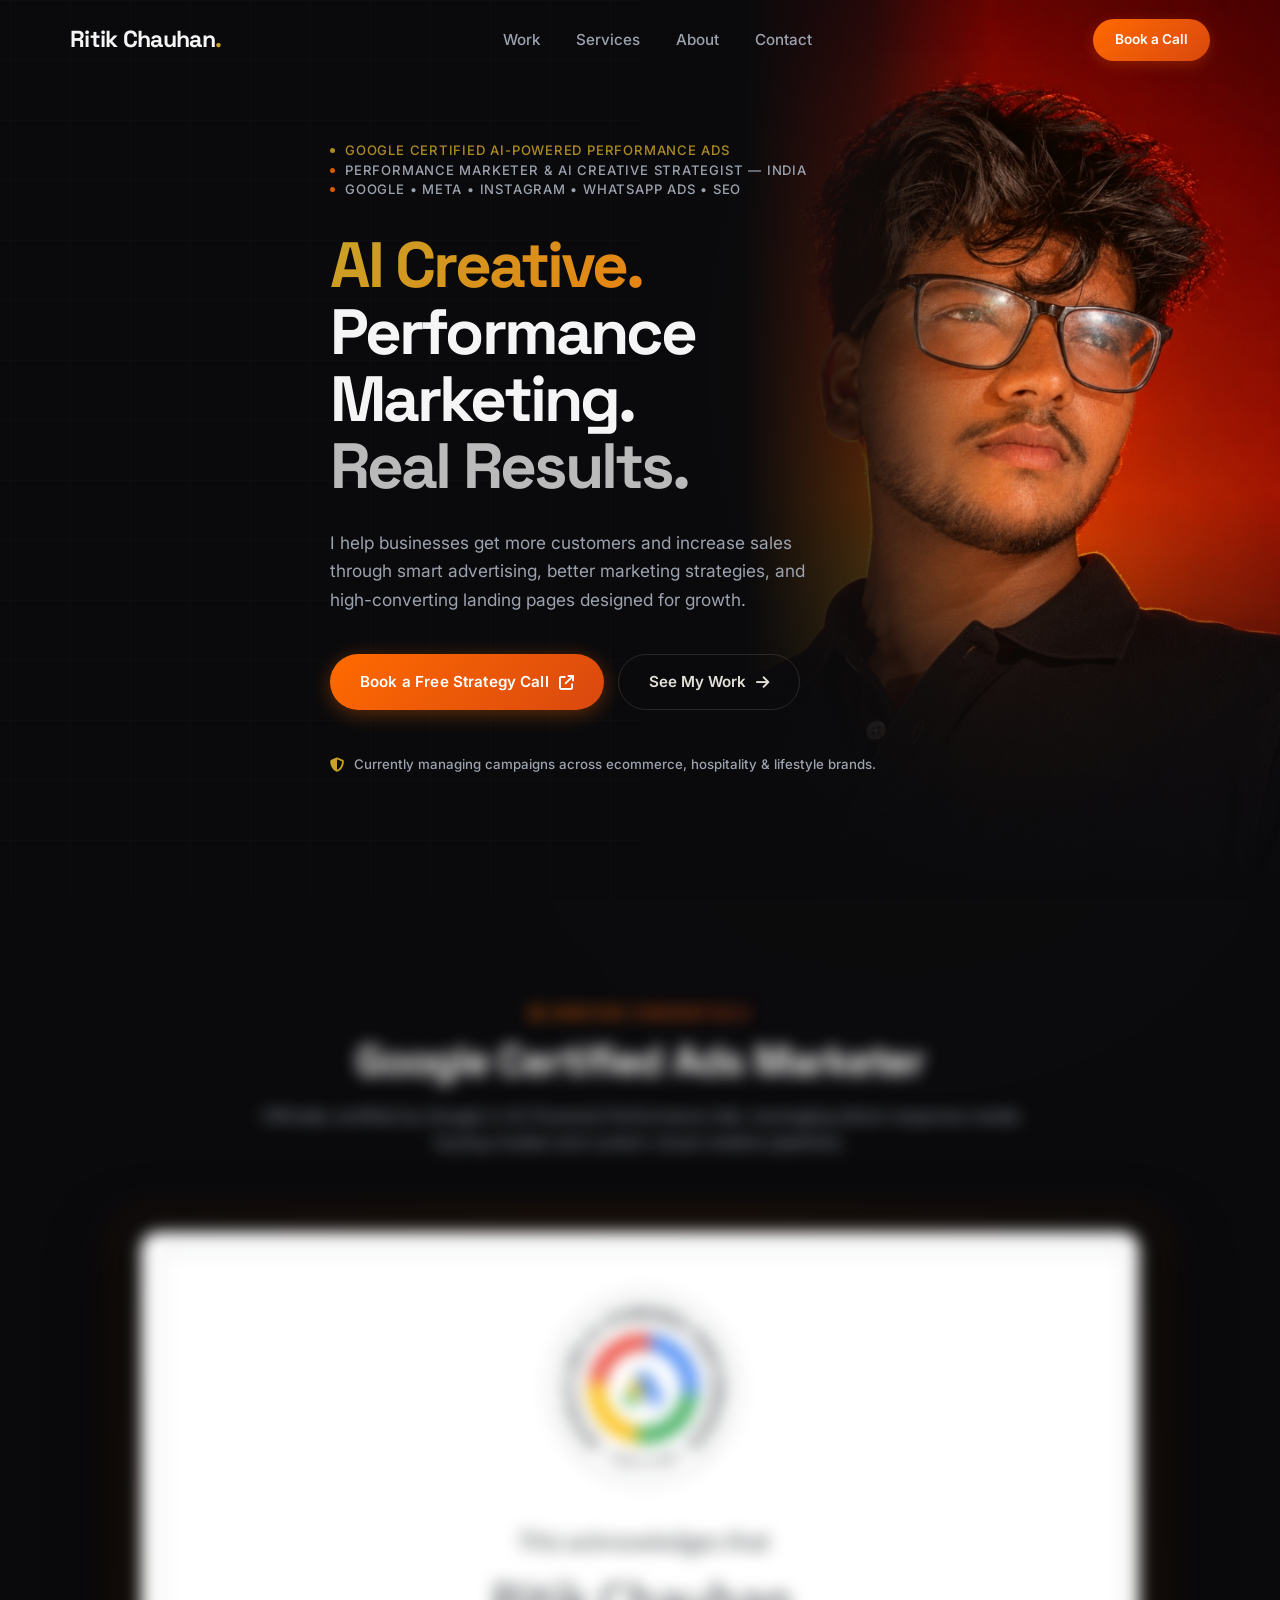
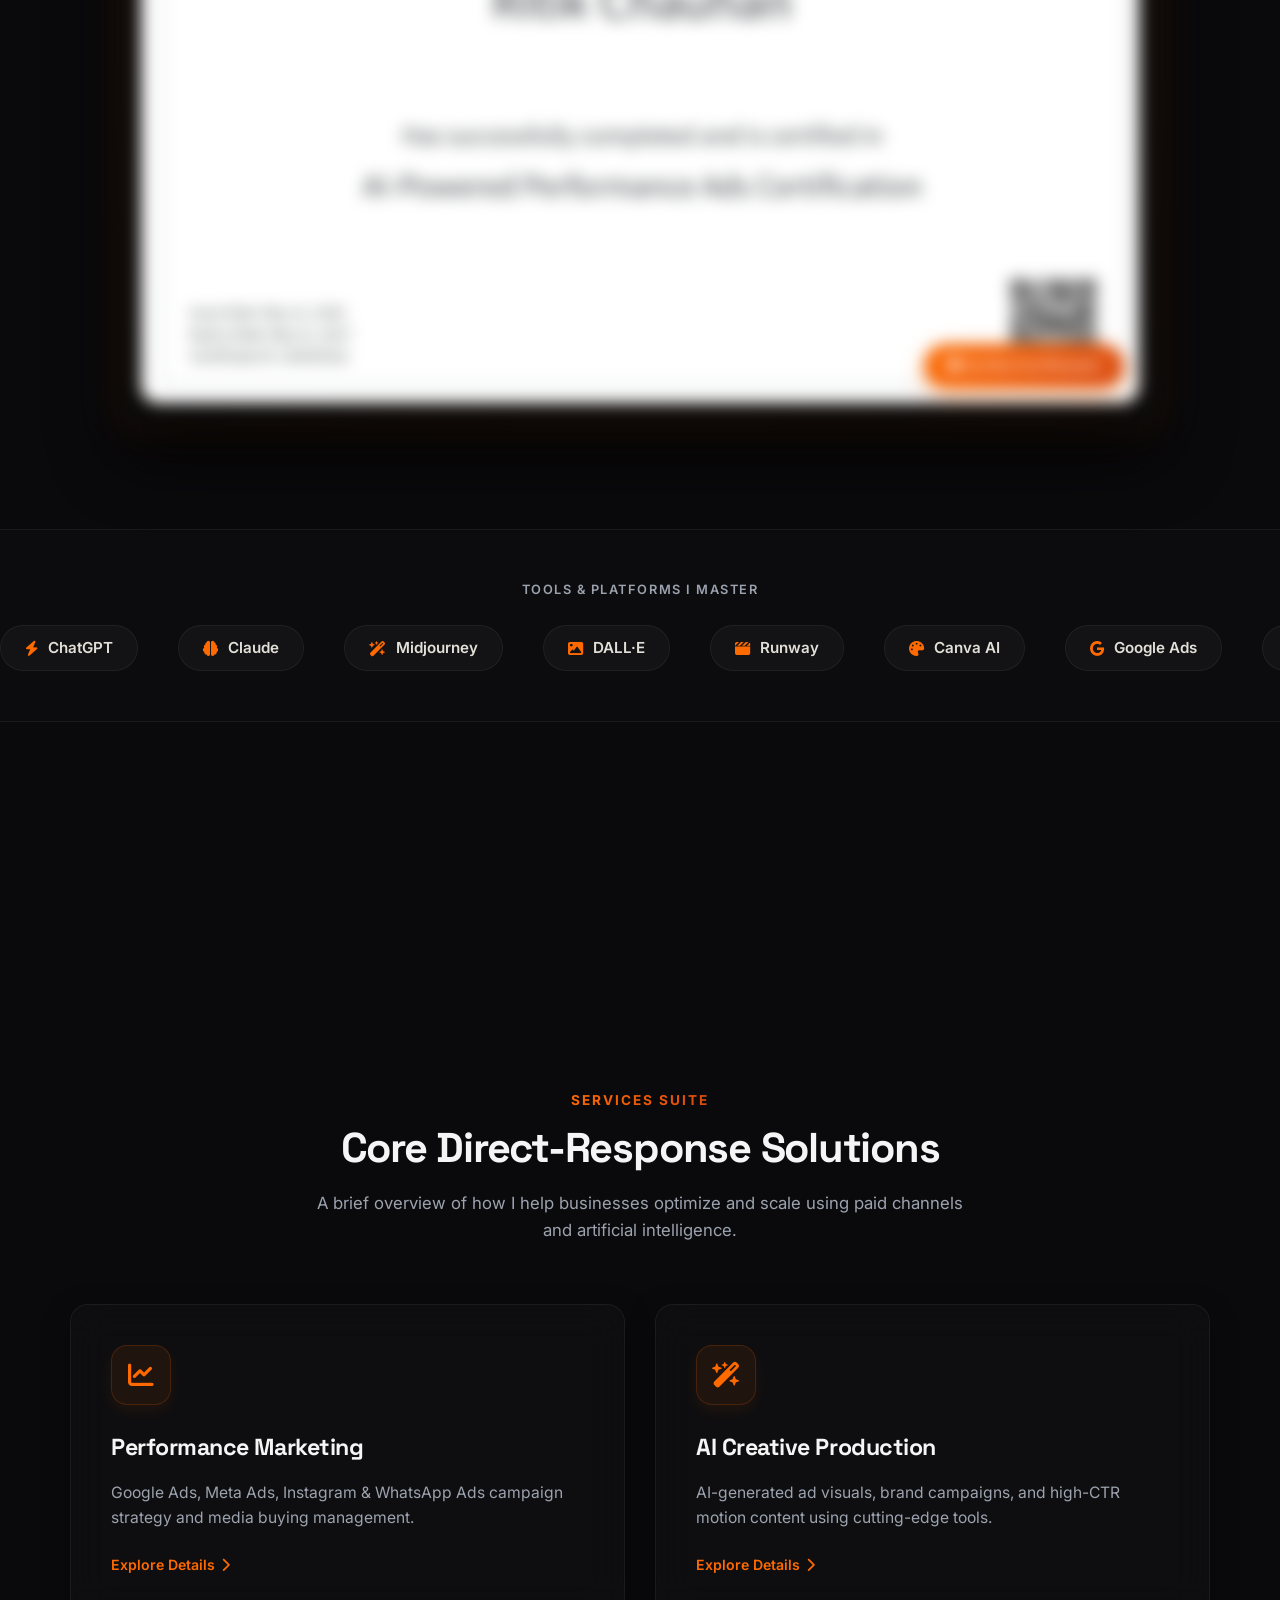
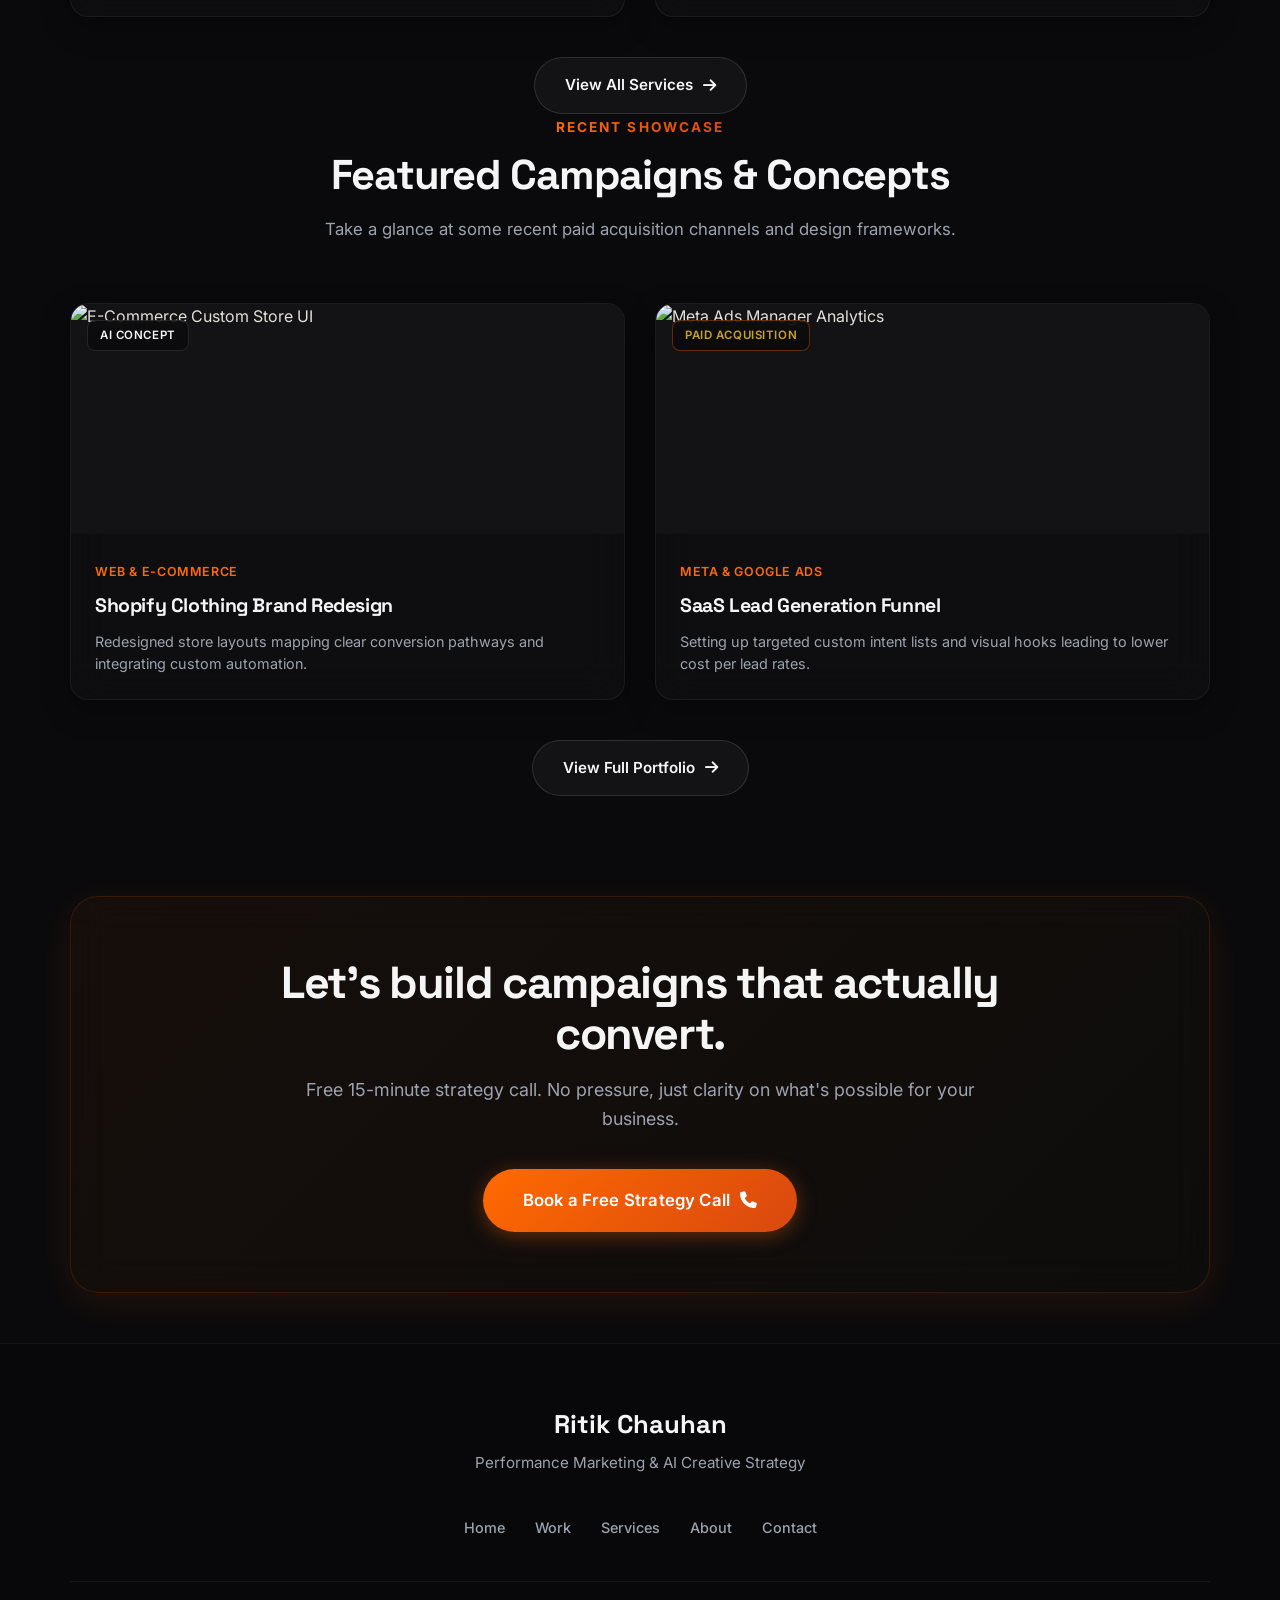
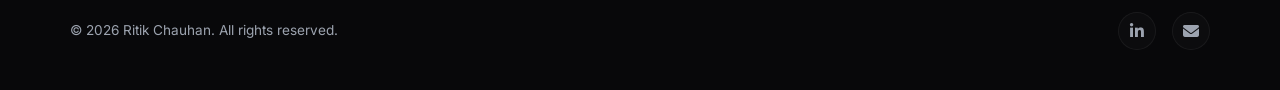
==== index.html @ f3749f38 "Add files via upload" ====
<!DOCTYPE html>
<html lang="en">
<head>
  <meta charset="UTF-8">
  <meta name="viewport" content="width=device-width, initial-scale=1.0">
  <link rel="icon" type="image/png" href="favicon.png">
  <!-- SEO Optimization -->
  <title>Ritik Chauhan | Performance Marketer & AI Creative Strategist</title>
  <meta name="description" content="I help brands turn AI creative into direct response campaigns that convert. Paid advertising (Google, Meta), SEO, and automated visual production.">
  <meta name="keywords" content="Ritik Chauhan, Performance Marketer,Digital MArketer, AI Creative Strategist, Media Buyer, Google Ads, Meta Ads, SEO India, AI Advertising, Marketing Automation">
  <meta name="author" content="Ritik Chauhan">
  
  <!-- Open Graph Meta Tags -->
  <meta property="og:title" content="Ritik Chauhan | Performance Marketer & AI Creative Strategist">
  <meta property="og:description" content="Turn AI-generated creatives into high-converting campaigns. Paid ads, SEO, and automation.">
  <meta property="og:url" content="https://ritikchauhan.in">
  <meta property="og:type" content="website">
  <meta property="og:image" content="google-ads-certification.png">
  
  <!-- Google Fonts (Space Grotesk for Headlines, Inter for Body) -->
  <link rel="preconnect" href="https://fonts.googleapis.com">
  <link rel="preconnect" href="https://fonts.gstatic.com" crossorigin>
  <link href="https://fonts.googleapis.com/css2?family=Inter:wght@300;400;500;600;700&family=Space+Grotesk:wght@400;500;600;700&display=swap" rel="stylesheet">
  
  <!-- FontAwesome for Icons -->
  <link rel="stylesheet" href="https://cdnjs.cloudflare.com/ajax/libs/font-awesome/6.4.0/css/all.min.css">
  
  <!-- Stylesheet -->
  <link rel="stylesheet" href="style.css">
</head>
<body>

  <!-- Background Ambient Glow & Grid -->
  <div class="bg-grid-overlay"></div>
  <div class="ambient-glow glow-blue"></div>
  <div class="ambient-glow glow-cyan"></div>
  <div class="ambient-glow glow-purple"></div>

  <!-- Sticky Navbar -->
  <header id="navbar">
    <div class="nav-container">
      <a href="./" class="logo" id="nav-logo">
        Ritik Chauhan<span class="accent-dot">.</span>
      </a>
      <nav class="nav-links-wrapper">
        <ul class="nav-menu" id="nav-menu">
          <li><a href="portfolio/" class="nav-link">Work</a></li>
          <li><a href="services/" class="nav-link">Services</a></li>
          <li><a href="about/" class="nav-link">About</a></li>
          <li><a href="contact/" class="nav-link">Contact</a></li>
        </ul>
      </nav>
      <div class="nav-cta">
        <a href="contact/" class="btn btn-nav" id="btn-nav-cta">Book a Call</a>
      </div>
      <button class="mobile-toggle" id="mobile-toggle" aria-label="Toggle Navigation Menu">
        <span></span>
        <span></span>
        <span></span>
      </button>
    </div>
  </header>

  <!-- Hero Section — Editorial Immersive -->
  <section id="hero" class="hero-section">
    <!-- Editorial Portrait (absolutely positioned, right side, bleeds beyond content) -->
    <div class="hero-portrait-bg">
      <img src="portrait.jpg" alt="Ritik Chauhan - Performance Marketer & AI Creative Strategist" class="hero-portrait-img">
      <!-- Fade layers for immersive depth -->
      <div class="hero-portrait-fade-left"></div>
      <div class="hero-portrait-fade-bottom"></div>
      <div class="hero-portrait-depth"></div>
    </div>

    <!-- Foreground text content -->
    <div class="hero-content-layer">
      <div class="section-container">
        <div class="hero-inner animate-slide-up-fade">

          <!-- Credential strip: no badge, just dots + text -->
          <div class="hero-credentials">
            <div class="hero-credential-item cred-gold cred-highlight">
              <span class="cred-dot"></span>
              Google Certified AI-Powered Performance Ads
            </div>
            <div class="hero-credential-item">
              <span class="cred-dot"></span>
              Performance Marketer &amp; AI Creative Strategist &mdash; India
            </div>
            <div class="hero-credential-item">
              <span class="cred-dot"></span>
              Google &bull; Meta &bull; Instagram &bull; WhatsApp Ads &bull; SEO
            </div>
          </div>

          <!-- Editorial headline -->
          <h1 class="hero-headline">
            <span class="line-accent">AI Creative.</span>
            <span>Performance Marketing.</span>
            <span class="line-dim">Real Results.</span>
          </h1>

          <p class="hero-subheadline">
            I help businesses get more customers and increase sales through smart advertising, better marketing strategies, and high-converting landing pages designed for growth.

          </p>

          <div class="hero-ctas">
            <a href="contact/" class="btn btn-primary" id="btn-hero-primary">
              Book a Free Strategy Call <i class="fa-solid fa-arrow-up-right-from-square"></i>
            </a>
            <a href="portfolio/" class="btn btn-ghost" id="btn-hero-secondary">
              See My Work <i class="fa-solid fa-arrow-right"></i>
            </a>
          </div>

          <div class="hero-trustline">
            <i class="fa-solid fa-shield-halved"></i>
            Currently managing campaigns across ecommerce, hospitality &amp; lifestyle brands.
          </div>
        </div>
      </div>
    </div>
  </section>

  <!-- Large Certification Showcase Section -->
  <section id="certification-showcase" class="certification-showcase-section scroll-reveal-in-out">
    <div class="section-container">
      <div class="certification-showcase-header">
        <span class="section-tagline"><i class="fa-brands fa-google text-accent"></i> Verified Credentials</span>
        <h2 class="section-title">Google Certified Ads Marketer</h2>
        <p class="section-subtitle">Officially certified by Google in AI-Powered Performance Ads, leveraging direct-response media buying models and custom visual creative pipelines.</p>
      </div>
      
      <div class="certification-large-display glass-card" data-tilt>
        <div class="cert-display-glow"></div>
        <img src="google-ads-certification.png" alt="Google Ads AI-Powered Performance Ads Certification - Ritik Chauhan" class="large-cert-img">
        <div class="cert-floating-badge"><i class="fa-solid fa-certificate"></i> Verified Certification</div>
      </div>
    </div>
  </section>

  <!-- Trust/Tools Strip -->
  <section class="tools-strip-section">
    <div class="strip-label">Tools &amp; Platforms I Master</div>
    <div class="marquee-container">
      <div class="marquee-content">
        <!-- Tools Set 1 -->
        <span class="tool-badge"><i class="fa-solid fa-bolt text-accent"></i> ChatGPT</span>
        <span class="tool-badge"><i class="fa-solid fa-brain text-accent"></i> Claude</span>
        <span class="tool-badge"><i class="fa-solid fa-wand-magic-sparkles text-accent"></i> Midjourney</span>
        <span class="tool-badge"><i class="fa-solid fa-image text-accent"></i> DALL·E</span>
        <span class="tool-badge"><i class="fa-solid fa-clapperboard text-accent"></i> Runway</span>
        <span class="tool-badge"><i class="fa-solid fa-palette text-accent"></i> Canva AI</span>
        <span class="tool-badge"><i class="fa-brands fa-google text-accent"></i> Google Ads</span>
        <span class="tool-badge"><i class="fa-brands fa-meta text-accent"></i> Meta Ads</span>
        <span class="tool-badge"><i class="fa-solid fa-network-wired text-accent"></i> Zapier</span>
        <span class="tool-badge"><i class="fa-solid fa-gears text-accent"></i> n8n</span>
        <!-- Duplicated for Loop -->
        <span class="tool-badge"><i class="fa-solid fa-bolt text-accent"></i> ChatGPT</span>
        <span class="tool-badge"><i class="fa-solid fa-brain text-accent"></i> Claude</span>
        <span class="tool-badge"><i class="fa-solid fa-wand-magic-sparkles text-accent"></i> Midjourney</span>
        <span class="tool-badge"><i class="fa-solid fa-image text-accent"></i> DALL·E</span>
        <span class="tool-badge"><i class="fa-solid fa-clapperboard text-accent"></i> Runway</span>
        <span class="tool-badge"><i class="fa-solid fa-palette text-accent"></i> Canva AI</span>
        <span class="tool-badge"><i class="fa-brands fa-google text-accent"></i> Google Ads</span>
        <span class="tool-badge"><i class="fa-brands fa-meta text-accent"></i> Meta Ads</span>
        <span class="tool-badge"><i class="fa-solid fa-network-wired text-accent"></i> Zapier</span>
        <span class="tool-badge"><i class="fa-solid fa-gears text-accent"></i> n8n</span>
      </div>
    </div>
  </section>

  <!-- Proof / Metrics Section -->
  <section id="proof" class="proof-section scroll-reveal">
    <div class="section-container">
      <div class="metrics-grid">
        <!-- Stat 1 -->
        <div class="metric-card glass-card">
          <div class="metric-value-wrap">
            <span class="metric-number" data-target="30">0</span><span class="metric-suffix">+</span>
          </div>
          <p class="metric-label">AI &amp; Marketing Tools Mastered</p>
        </div>
        <!-- Stat 2 -->
        <div class="metric-card glass-card">
          <div class="metric-value-wrap">
            <span class="metric-number" data-target="10">0</span><span class="metric-suffix">+</span>
          </div>
          <p class="metric-label">Ad Campaigns Delivered</p>
        </div>
        <!-- Stat 3 -->
        <div class="metric-card glass-card">
          <div class="metric-value-wrap">
            <span class="metric-number" data-target="20">0</span><span class="metric-suffix">+</span>
          </div>
          <p class="metric-label">Industries Served (Food, Hospitality, E-com)</p>
        </div>
      </div>
    </div>
  </section>

  <!-- Short Services Preview Section -->
  <section class="services-preview-section scroll-reveal">
    <div class="section-container">
      <div class="section-header">
        <span class="section-tagline">Services Suite</span>
        <h2 class="section-title">Core Direct-Response Solutions</h2>
        <p class="section-subtitle">A brief overview of how I help businesses optimize and scale using paid channels and artificial intelligence.</p>
      </div>

      <div class="services-grid">
        <!-- Service 1 -->
        <div class="service-card glass-card">
          <div class="service-icon-box">
            <i class="fa-solid fa-chart-line"></i>
          </div>
          <h3 class="service-card-title">Performance Marketing</h3>
          <p class="service-card-description">
            Google Ads, Meta Ads, Instagram &amp; WhatsApp Ads campaign strategy and media buying management.
          </p>
          <a href="services/" class="service-link">Explore Details <i class="fa-solid fa-chevron-right"></i></a>
        </div>

        <!-- Service 2 -->
        <div class="service-card glass-card">
          <div class="service-icon-box">
            <i class="fa-solid fa-wand-magic-sparkles"></i>
          </div>
          <h3 class="service-card-title">AI Creative Production</h3>
          <p class="service-card-description">
            AI-generated ad visuals, brand campaigns, and high-CTR motion content using cutting-edge tools.
          </p>
          <a href="services/" class="service-link">Explore Details <i class="fa-solid fa-chevron-right"></i></a>
        </div>
      </div>

      <div class="section-actions-centered">
        <a href="services/" class="btn btn-secondary">View All Services <i class="fa-solid fa-arrow-right"></i></a>
      </div>
    </div>
  </section>

  <!-- Featured Work Preview Section -->
  <section class="portfolio-preview-section scroll-reveal">
    <div class="section-container">
      <div class="section-header">
        <span class="section-tagline">Recent Showcase</span>
        <h2 class="section-title">Featured Campaigns &amp; Concepts</h2>
        <p class="section-subtitle">Take a glance at some recent paid acquisition channels and design frameworks.</p>
      </div>

      <div class="portfolio-grid" style="grid-template-columns: repeat(2, 1fr);">
        <!-- Project 1 -->
        <div class="portfolio-card glass-card">
          <div class="portfolio-image-wrapper">
            <img src="https://images.unsplash.com/photo-1472851294608-062f824d296e?q=80&w=600&auto=format&fit=crop" alt="E-Commerce Custom Store UI" class="portfolio-image">
            <span class="concept-label">AI Concept</span>
          </div>
          <div class="portfolio-info">
            <span class="portfolio-category">Web &amp; E-Commerce</span>
            <h3 class="portfolio-card-title">Shopify Clothing Brand Redesign</h3>
            <p class="portfolio-card-desc">Redesigned store layouts mapping clear conversion pathways and integrating custom automation.</p>
          </div>
        </div>

        <!-- Project 2 -->
        <div class="portfolio-card glass-card">
          <div class="portfolio-image-wrapper">
            <img src="https://images.unsplash.com/photo-1460925895917-afdab827c52f?q=80&w=600&auto=format&fit=crop" alt="Meta Ads Manager Analytics" class="portfolio-image">
            <span class="concept-label highlight-concept">Paid Acquisition</span>
          </div>
          <div class="portfolio-info">
            <span class="portfolio-category">Meta &amp; Google Ads</span>
            <h3 class="portfolio-card-title">SaaS Lead Generation Funnel</h3>
            <p class="portfolio-card-desc">Setting up targeted custom intent lists and visual hooks leading to lower cost per lead rates.</p>
          </div>
        </div>
      </div>

      <div class="section-actions-centered">
        <a href="portfolio/" class="btn btn-secondary">View Full Portfolio <i class="fa-solid fa-arrow-right"></i></a>
      </div>
    </div>
  </section>

  <!-- CTA Section -->
  <section class="cta-section scroll-reveal">
    <div class="section-container">
      <div class="cta-card glass-card">
        <div class="cta-content">
          <h2 class="cta-title">Let's build campaigns that actually convert.</h2>
          <p class="cta-subtitle">Free 15-minute strategy call. No pressure, just clarity on what's possible for your business.</p>
          <a href="contact/" class="btn btn-primary btn-large">
            Book a Free Strategy Call <i class="fa-solid fa-phone"></i>
          </a>
        </div>
      </div>
    </div>
  </section>

  <!-- Footer -->
  <footer class="main-footer">
    <div class="section-container footer-container">
      <div class="footer-brand">
        <span class="footer-logo">Ritik Chauhan</span>
        <p class="footer-tagline">Performance Marketing &amp; AI Creative Strategy</p>
      </div>
      <div class="footer-links-wrapper">
        <ul class="footer-links">
          <li><a href="./">Home</a></li>
          <li><a href="portfolio/">Work</a></li>
          <li><a href="services/">Services</a></li>
          <li><a href="about/">About</a></li>
          <li><a href="contact/">Contact</a></li>
        </ul>
      </div>
      <div class="footer-bottom">
        <p class="copyright-line">&copy; 2026 Ritik Chauhan. All rights reserved.</p>
        <div class="footer-socials">
          <a href="https://linkedin.com/in/ritikch1" target="_blank" rel="noopener noreferrer" aria-label="LinkedIn"><i class="fa-brands fa-linkedin-in"></i></a>
          <a href="mailto:hello@ritikchauhan.in" aria-label="Email"><i class="fa-solid fa-envelope"></i></a>
        </div>
      </div>
    </div>
  </footer>

  <!-- Vanilla Tilt (For Interactive 3D Card Hover Effects) -->
  <script src="https://cdnjs.cloudflare.com/ajax/libs/vanilla-tilt/1.7.2/vanilla-tilt.min.js"></script>
  
  <!-- Script -->
  <script src="app.js"></script>
</body>
</html>
---- style.css ----
/* ==========================================
   Ritik Chauhan Portfolio Stylesheet - 2026
   Modern, Premium, Minimalist Dark Theme
   Accent Color: Electric Blue & Cyber Cyan
   ========================================== */

/* --- Theme Variables & Settings --- */
:root {
  --bg-dark: #0A0A0C;
  --bg-surface: #151518;
  --bg-card: rgba(255, 255, 255, 0.02);
  --bg-card-hover: rgba(255, 255, 255, 0.035);
  
  /* Growth Orange / Burnt Orange / Muted Gold Palette */
  --accent-color: #FF6A00;
  --accent-color-rgb: 255, 106, 0;
  --accent-secondary: #C9A227;
  --accent-deep: #D9480F;
  --accent-gradient: linear-gradient(135deg, #FF6A00 0%, #D9480F 100%);
  --gold-gradient: linear-gradient(135deg, #C9A227 0%, #FF6A00 100%);
  --text-gradient: linear-gradient(135deg, #FFFFFF 30%, #C9A227 100%);
  --card-glow-shadow: 0 10px 40px rgba(255, 106, 0, 0.1);
  --btn-glow-shadow: 0 0 24px rgba(255, 106, 0, 0.45);
  
  /* Typography */
  --font-head: 'Space Grotesk', sans-serif;
  --font-body: 'Inter', sans-serif;
  
  /* Text Colors */
  --text-white: #F5F5F5;
  --text-light: #E2E0D8;
  --text-muted: #9CA3AF;
  
  /* Grid & Borders */
  --border-color: rgba(255, 255, 255, 0.055);
  --border-hover: rgba(255, 106, 0, 0.3);
  
  /* Transitions */
  --transition-smooth: all 0.5s cubic-bezier(0.16, 1, 0.3, 1);
  --transition-fast: all 0.25s ease;
}

/* --- Global Resets --- */
* {
  box-sizing: border-box;
  margin: 0;
  padding: 0;
}

html {
  scroll-behavior: smooth;
  overflow-x: hidden;
  background-color: var(--bg-dark);
}

body {
  font-family: var(--font-body);
  background-color: var(--bg-dark);
  color: var(--text-light);
  line-height: 1.6;
  overflow-x: hidden;
  -webkit-font-smoothing: antialiased;
  -moz-osx-font-smoothing: grayscale;
}

/* --- Typography Elements --- */
h1, h2, h3, h4, h5, h6 {
  font-family: var(--font-head);
  color: var(--text-white);
  font-weight: 700;
  letter-spacing: -0.02em;
}

a {
  text-decoration: none;
  color: inherit;
  transition: var(--transition-fast);
}

button {
  background: none;
  border: none;
  font-family: inherit;
  cursor: pointer;
}

img {
  max-width: 100%;
  height: auto;
  display: block;
}

/* Custom Scrollbar */
::-webkit-scrollbar {
  width: 8px;
}
::-webkit-scrollbar-track {
  background: var(--bg-dark);
}
::-webkit-scrollbar-thumb {
  background: rgba(255, 255, 255, 0.1);
  border-radius: 4px;
}
::-webkit-scrollbar-thumb:hover {
  background: var(--accent-color);
}

/* --- Utility Background Styles --- */
.bg-grid-overlay {
  position: fixed;
  top: 0;
  left: 0;
  width: 100vw;
  height: 100vh;
  background-image: 
    linear-gradient(rgba(255, 255, 255, 0.015) 1px, transparent 1px),
    linear-gradient(90deg, rgba(255, 255, 255, 0.015) 1px, transparent 1px);
  background-size: 60px 60px;
  background-position: center center;
  z-index: 1;
  pointer-events: none;
}

.ambient-glow {
  position: absolute;
  border-radius: 50%;
  filter: blur(140px);
  pointer-events: none;
  z-index: 0;
  opacity: 0.4;
  mix-blend-mode: screen;
}

.glow-blue {
  width: 600px;
  height: 600px;
  background: radial-gradient(circle, rgba(255, 106, 0, 0.12) 0%, transparent 70%);
  top: -80px;
  right: -80px;
  animation: float-ambient-1 25s infinite alternate;
}

.glow-cyan {
  width: 450px;
  height: 450px;
  background: radial-gradient(circle, rgba(201, 162, 39, 0.08) 0%, transparent 70%);
  bottom: 20%;
  left: -100px;
  animation: float-ambient-2 30s infinite alternate;
}

.glow-purple {
  width: 500px;
  height: 500px;
  background: radial-gradient(circle, rgba(217, 72, 15, 0.07) 0%, transparent 70%);
  top: 50%;
  right: 10%;
}

@keyframes float-ambient-1 {
  0% { transform: translate(0, 0) scale(1); }
  50% { transform: translate(-30px, 40px) scale(1.05); }
  100% { transform: translate(10px, -20px) scale(0.95); }
}

@keyframes float-ambient-2 {
  0% { transform: translate(0, 0) scale(1); }
  50% { transform: translate(40px, -50px) scale(0.9); }
  100% { transform: translate(-20px, 10px) scale(1.1); }
}

/* --- Common Containers --- */
.section-container {
  max-width: 1200px;
  margin: 0 auto;
  padding: 0 30px;
  position: relative;
  z-index: 2;
}

.scroll-reveal {
  opacity: 0;
  transform: translateY(30px);
  transition: opacity 1.2s cubic-bezier(0.16, 1, 0.3, 1), transform 1.2s cubic-bezier(0.16, 1, 0.3, 1);
}

.scroll-reveal.active {
  opacity: 1;
  transform: translateY(0);
}

.section-header {
  text-align: center;
  max-width: 650px;
  margin: 0 auto 60px;
}

.section-tagline {
  font-size: 0.85rem;
  font-weight: 700;
  text-transform: uppercase;
  letter-spacing: 0.15em;
  background: var(--accent-gradient);
  -webkit-background-clip: text;
  -webkit-text-fill-color: transparent;
  margin-bottom: 12px;
  display: inline-block;
}

.section-title {
  font-size: 2.6rem;
  line-height: 1.15;
  margin-bottom: 18px;
  font-family: var(--font-head);
  letter-spacing: -0.03em;
}

.section-title.text-left {
  text-align: left;
}

.section-subtitle {
  color: var(--text-muted);
  font-size: 1.05rem;
  font-weight: 400;
}

/* --- Glassmorphic Cards --- */
.glass-card {
  background: var(--bg-card);
  backdrop-filter: blur(20px);
  -webkit-backdrop-filter: blur(20px);
  border: 1px solid var(--border-color);
  box-shadow: 0 10px 30px rgba(0, 0, 0, 0.3);
  border-radius: 18px;
  transition: var(--transition-smooth);
}

.glass-card:hover {
  background: var(--bg-card-hover);
  border-color: var(--border-hover);
  box-shadow: var(--card-glow-shadow);
  transform: translateY(-4px);
}

/* --- Custom Text Gradients --- */
.text-gradient {
  background: var(--accent-gradient);
  -webkit-background-clip: text;
  -webkit-text-fill-color: transparent;
}

.text-accent {
  color: var(--accent-color);
}

/* --- Styled Buttons --- */
.btn {
  display: inline-flex;
  align-items: center;
  gap: 10px;
  padding: 15px 30px;
  border-radius: 50px;
  font-size: 0.95rem;
  font-weight: 600;
  cursor: pointer;
  transition: var(--transition-smooth);
  position: relative;
  overflow: hidden;
  z-index: 1;
}

.btn-primary {
  background: var(--accent-gradient);
  color: #fff;
  border: none;
  box-shadow: 0 4px 20px rgba(255, 106, 0, 0.35);
  letter-spacing: 0.01em;
}

.btn-primary::before {
  content: '';
  position: absolute;
  top: 0;
  left: 0;
  width: 100%;
  height: 100%;
  background: linear-gradient(135deg, #D9480F 0%, #FF6A00 100%);
  opacity: 0;
  z-index: -1;
  transition: opacity 0.4s ease;
}

.btn-primary:hover {
  transform: translateY(-2px) scale(1.02);
  box-shadow: var(--btn-glow-shadow);
}

.btn-primary:hover::before {
  opacity: 1;
}

.btn-secondary {
  background: rgba(255, 255, 255, 0.04);
  color: var(--text-white);
  border: 1px solid rgba(255, 255, 255, 0.12);
}

.btn-secondary:hover {
  background: rgba(255, 255, 255, 0.07);
  border-color: rgba(255, 106, 0, 0.4);
  color: var(--text-white);
  transform: translateY(-2px);
}

.btn-ghost {
  background: transparent;
  border: 1px solid rgba(255, 255, 255, 0.12);
  color: var(--text-light);
}

.btn-ghost:hover {
  border-color: var(--accent-color);
  color: var(--text-white);
  background: rgba(255, 106, 0, 0.06);
}

.btn-nav {
  padding: 10px 22px;
  font-size: 0.85rem;
  background: var(--accent-gradient);
  color: #fff;
  border-radius: 50px;
  box-shadow: 0 4px 14px rgba(255, 106, 0, 0.25);
}

.btn-nav:hover {
  box-shadow: var(--btn-glow-shadow);
  transform: translateY(-1px);
}

.btn-full {
  width: 100%;
  justify-content: center;
}

/* ==========================================
   Section 1: Sticky Navbar
   ========================================== */
header {
  position: fixed;
  top: 0;
  left: 0;
  width: 100%;
  z-index: 100;
  transition: var(--transition-smooth);
  border-bottom: 1px solid transparent;
}

header.scrolled {
  background: rgba(10, 10, 12, 0.8);
  backdrop-filter: blur(16px);
  -webkit-backdrop-filter: blur(16px);
  border-bottom: 1px solid var(--border-color);
}

.nav-container {
  max-width: 1200px;
  margin: 0 auto;
  padding: 0 30px;
  height: 80px;
  display: flex;
  justify-content: space-between;
  align-items: center;
}

.logo {
  font-family: var(--font-head);
  font-size: 1.45rem;
  font-weight: 700;
  letter-spacing: -0.03em;
  color: var(--text-white);
}

.accent-dot {
  color: var(--accent-secondary);
}

.nav-links-wrapper {
  display: flex;
  align-items: center;
}

.nav-menu {
  display: flex;
  list-style: none;
  gap: 36px;
}

.nav-link {
  font-size: 0.95rem;
  font-weight: 500;
  color: var(--text-muted);
  position: relative;
  padding: 8px 0;
}

.nav-link::after {
  content: '';
  position: absolute;
  bottom: 0;
  left: 0;
  width: 0;
  height: 2px;
  background: var(--accent-gradient);
  transition: var(--transition-smooth);
}

.nav-link:hover, .nav-link.active {
  color: var(--text-white);
}

.nav-link:hover::after, .nav-link.active::after {
  width: 100%;
}

.mobile-toggle {
  display: none;
  flex-direction: column;
  gap: 6px;
  z-index: 101;
}

.mobile-toggle span {
  display: block;
  width: 24px;
  height: 2px;
  background-color: var(--text-white);
  border-radius: 4px;
  transition: var(--transition-fast);
}

/* ==========================================
   Section 2: Hero Section — Editorial Immersive
   ========================================== */
.hero-section {
  min-height: 100vh;
  display: flex;
  align-items: center;
  position: relative;
  overflow: hidden;
  background: var(--bg-dark);
}

/* Editorial portrait sits absolutely, right side, bleeding out of flow */
.hero-portrait-bg {
  position: absolute;
  top: 0;
  right: 0;
  width: 50%;
  height: 100%;
  z-index: 1;
  pointer-events: none;
}

.hero-portrait-img {
  position: absolute;
  top: 0;
  right: 0;
  width: 100%;
  height: 100%;
  object-fit: cover;
  object-position: center top;
  display: block;
}

/* Gradient fades: left (into background) + bottom + right edge */
.hero-portrait-fade-left {
  position: absolute;
  top: 0;
  left: 0;
  width: 55%;
  height: 100%;
  background: linear-gradient(to right, #0A0A0C 0%, #0A0A0C 30%, rgba(10,10,12,0.75) 65%, transparent 100%);
  z-index: 2;
}

.hero-portrait-fade-bottom {
  position: absolute;
  bottom: 0;
  left: 0;
  width: 100%;
  height: 45%;
  background: linear-gradient(to top, #0A0A0C 0%, rgba(10,10,12,0.6) 50%, transparent 100%);
  z-index: 2;
}

.hero-portrait-depth {
  position: absolute;
  top: 0;
  left: 0;
  width: 100%;
  height: 100%;
  background: radial-gradient(ellipse at 60% 40%, rgba(255,106,0,0.08) 0%, transparent 60%);
  z-index: 2;
}

/* Main content lives in a z-index above the portrait layers */
.hero-content-layer {
  position: relative;
  z-index: 10;
  padding-top: 90px;
  padding-bottom: 70px;
  min-height: 100vh;
  display: flex;
  align-items: center;
  width: 100%;
}

.hero-inner {
  max-width: 620px;
}

/* Premium credentials strip — subtle, no badge look */
.hero-credentials {
  display: flex;
  flex-direction: column;
  gap: 6px;
  margin-bottom: 36px;
}

.hero-credential-item {
  display: flex;
  align-items: center;
  gap: 10px;
  font-size: 0.82rem;
  font-weight: 500;
  letter-spacing: 0.06em;
  text-transform: uppercase;
  color: var(--text-muted);
  line-height: 1;
}

.hero-credential-item .cred-dot {
  width: 5px;
  height: 5px;
  border-radius: 50%;
  background: var(--accent-color);
  flex-shrink: 0;
  opacity: 0.85;
}

.hero-credential-item.cred-gold .cred-dot {
  background: var(--accent-secondary);
}

.hero-credential-item.cred-highlight {
  color: rgba(201,162,39,0.85);
}

/* Main headline — large, editorial, tight */
.hero-headline {
  font-size: clamp(2.8rem, 5vw, 4.6rem);
  line-height: 1.05;
  letter-spacing: -0.045em;
  font-family: var(--font-head);
  font-weight: 700;
  color: var(--text-white);
  margin-bottom: 28px;
}

.hero-headline .line-accent {
  display: block;
  background: var(--gold-gradient);
  -webkit-background-clip: text;
  -webkit-text-fill-color: transparent;
  background-clip: text;
}

.hero-headline .line-dim {
  display: block;
  color: rgba(245,245,245,0.75);
}

/* Subheadline */
.hero-subheadline {
  color: var(--text-muted);
  font-size: 1.08rem;
  line-height: 1.65;
  margin-bottom: 40px;
  max-width: 500px;
  font-weight: 400;
}

/* CTA row */
.hero-ctas {
  display: flex;
  gap: 14px;
  margin-bottom: 44px;
  flex-wrap: wrap;
}

/* Trustline */
.hero-trustline {
  display: flex;
  align-items: center;
  gap: 10px;
  color: var(--text-muted);
  font-size: 0.83rem;
  font-weight: 500;
}

.hero-trustline i {
  color: var(--accent-secondary);
  font-size: 0.9rem;
}

/* Animations for Load Entrance — on hero-inner */
.animate-slide-up-fade {
  animation: slideUpFade 1.1s cubic-bezier(0.16, 1, 0.3, 1) both;
}

.animate-fade-in-delayed {
  opacity: 0;
  animation: fadeInDelayed 1.5s cubic-bezier(0.16, 1, 0.3, 1) 0.25s forwards;
}

/* Stagger for hero credentials */
.hero-credential-item:nth-child(1) { animation: fadeInDelayed 0.8s ease 0.1s both; }
.hero-credential-item:nth-child(2) { animation: fadeInDelayed 0.8s ease 0.2s both; }
.hero-credential-item:nth-child(3) { animation: fadeInDelayed 0.8s ease 0.3s both; }

/* Fallback: keep old classes harmless */
.hero-visuals, .visual-stack, .photo-card-wrapper,
.photo-card-frame, .photo-card-shadow { display: none; }

/* ==========================================
   Section: Large Certification Showcase
   ========================================== */
.certification-showcase-section {
  padding: 100px 0;
  position: relative;
  z-index: 10;
  overflow: hidden;
}

.certification-showcase-header {
  text-align: center;
  max-width: 800px;
  margin: 0 auto 50px;
}

.certification-large-display {
  max-width: 1050px;
  width: 100%;
  margin: 0 auto;
  padding: 24px;
  border-radius: 28px;
  border: 1.5px solid rgba(255, 106, 0, 0.2);
  box-shadow: 0 30px 60px rgba(0, 0, 0, 0.8), var(--card-glow-shadow);
  position: relative;
  background: rgba(10, 10, 12, 0.4);
  overflow: hidden;
  display: flex;
  justify-content: center;
  align-items: center;
  transition: var(--transition-smooth);
}

.cert-display-glow {
  position: absolute;
  top: -50%;
  left: -50%;
  width: 200%;
  height: 200%;
  background: radial-gradient(circle, rgba(255, 106, 0, 0.09) 0%, transparent 60%);
  pointer-events: none;
  z-index: 0;
}

.large-cert-img {
  width: 100%;
  max-width: 100%;
  height: auto;
  border-radius: 18px;
  border: 1px solid rgba(255, 255, 255, 0.08);
  position: relative;
  z-index: 1;
  box-shadow: 0 15px 35px rgba(0, 0, 0, 0.6);
}

.cert-floating-badge {
  position: absolute;
  bottom: 40px;
  right: 40px;
  background: linear-gradient(135deg, #FF6A00 0%, #D9480F 100%);
  backdrop-filter: blur(12px);
  -webkit-backdrop-filter: blur(12px);
  color: #fff;
  padding: 10px 22px;
  border-radius: 50px;
  font-size: 0.85rem;
  font-weight: 700;
  border: 1px solid rgba(201,162,39,0.5);
  z-index: 2;
  box-shadow: 0 8px 20px rgba(255, 106, 0, 0.35);
  font-family: var(--font-head);
}

.certification-large-display:hover {
  border-color: var(--accent-secondary);
  box-shadow: 0 35px 70px rgba(255, 106, 0, 0.18);
}

/* Scroll Reveal In & Out Animations */
.scroll-reveal-in-out {
  opacity: 0;
  transform: scale(0.9) translateY(60px);
  filter: blur(8px);
  transition: opacity 1.2s cubic-bezier(0.16, 1, 0.3, 1),
              transform 1.2s cubic-bezier(0.16, 1, 0.3, 1),
              filter 1.2s cubic-bezier(0.16, 1, 0.3, 1);
  will-change: transform, opacity, filter;
}

.scroll-reveal-in-out.in-view {
  opacity: 1;
  transform: scale(1) translateY(0);
  filter: blur(0);
}

/* Animations for Load Entrance */
@keyframes slideUpFade {
  from {
    opacity: 0;
    transform: translateY(40px);
  }
  to {
    opacity: 1;
    transform: translateY(0);
  }
}

@keyframes fadeInDelayed {
  from {
    opacity: 0;
  }
  to {
    opacity: 1;
  }
}

.animate-slide-up-fade {
  animation: slideUpFade 1.2s cubic-bezier(0.16, 1, 0.3, 1) forwards;
}

.animate-fade-in-delayed {
  opacity: 0;
  animation: fadeInDelayed 1.5s cubic-bezier(0.16, 1, 0.3, 1) 0.3s forwards;
}

/* ==========================================
   Section 3: Trust/Tools Strip
   ========================================== */
.tools-strip-section {
  padding: 50px 0;
  background: rgba(255, 255, 255, 0.01);
  border-top: 1px solid var(--border-color);
  border-bottom: 1px solid var(--border-color);
  overflow: hidden;
  position: relative;
  z-index: 10;
}

.strip-label {
  text-align: center;
  font-size: 0.8rem;
  font-weight: 600;
  text-transform: uppercase;
  letter-spacing: 0.12em;
  color: var(--text-muted);
  margin-bottom: 25px;
}

.marquee-container {
  width: 100%;
  overflow: hidden;
  display: flex;
  white-space: nowrap;
}

.marquee-content {
  display: flex;
  gap: 40px;
  animation: marquee 35s linear infinite;
  will-change: transform;
}

.tool-badge {
  background: rgba(255, 255, 255, 0.03);
  border: 1px solid var(--border-color);
  padding: 10px 24px;
  border-radius: 40px;
  font-size: 0.95rem;
  font-weight: 600;
  display: inline-flex;
  align-items: center;
  gap: 10px;
  color: var(--text-light);
  transition: var(--transition-fast);
}

.tool-badge:hover {
  background: rgba(255, 106, 0, 0.05);
  border-color: var(--accent-color);
  color: var(--text-white);
  transform: translateY(-2px);
}

@keyframes marquee {
  0% { transform: translateX(0); }
  100% { transform: translateX(-50%); }
}

/* ==========================================
   Section 4: Proof / Metrics Section
   ========================================== */
.proof-section {
  padding: 80px 0;
}

.metrics-grid {
  display: grid;
  grid-template-columns: repeat(3, 1fr);
  gap: 30px;
}

.metric-card {
  padding: 40px 30px;
  text-align: center;
  display: flex;
  flex-direction: column;
  justify-content: center;
  align-items: center;
}

.metric-value-wrap {
  display: flex;
  justify-content: center;
  align-items: baseline;
  font-family: var(--font-head);
  font-weight: 700;
  line-height: 1;
  margin-bottom: 12px;
}

.metric-number {
  font-size: 3.8rem;
  background: var(--accent-gradient);
  -webkit-background-clip: text;
  -webkit-text-fill-color: transparent;
}

.metric-suffix {
  font-size: 2.2rem;
  color: var(--accent-secondary);
  font-weight: 600;
  margin-left: 2px;
}

.metric-label {
  color: var(--text-muted);
  font-size: 0.98rem;
  font-weight: 500;
}

/* ==========================================
   Section 5: What I Do (Services)
   ========================================== */
.services-section {
  padding: 100px 0;
}

.services-grid {
  display: grid;
  grid-template-columns: repeat(2, 1fr);
  gap: 30px;
}

.service-card {
  padding: 40px;
  display: flex;
  flex-direction: column;
  align-items: flex-start;
  height: 100%;
}

.service-icon-box {
  width: 60px;
  height: 60px;
  background: rgba(255, 106, 0, 0.07);
  border: 1px solid rgba(255, 106, 0, 0.18);
  border-radius: 16px;
  display: flex;
  align-items: center;
  justify-content: center;
  font-size: 1.6rem;
  color: var(--accent-color);
  margin-bottom: 24px;
  box-shadow: 0 6px 15px rgba(255, 106, 0, 0.08);
  transition: var(--transition-fast);
}

.service-card:hover .service-icon-box {
  background: var(--accent-gradient);
  color: var(--text-white);
  border-color: transparent;
}

.service-card-title {
  font-size: 1.45rem;
  margin-bottom: 14px;
}

.service-card-description {
  color: var(--text-muted);
  font-size: 0.98rem;
  line-height: 1.6;
  margin-bottom: 24px;
  flex-grow: 1;
}

.service-link {
  font-size: 0.88rem;
  font-weight: 600;
  color: var(--accent-color);
  display: inline-flex;
  align-items: center;
  gap: 6px;
  transition: var(--transition-fast);
}

.service-link i {
  transition: transform 0.2s ease;
}

.service-card:hover .service-link {
  color: var(--accent-secondary);
}

.service-card:hover .service-link i {
  transform: translateX(4px);
}

/* ==========================================
   Section 6: Portfolio Section
   ========================================== */
.portfolio-section {
  padding: 100px 0;
}

.portfolio-grid {
  display: grid;
  grid-template-columns: repeat(3, 1fr);
  gap: 30px;
}

.portfolio-card {
  overflow: hidden;
  display: flex;
  flex-direction: column;
}

.portfolio-image-wrapper {
  position: relative;
  width: 100%;
  height: 230px;
  overflow: hidden;
  background-color: #131316;
}

.portfolio-image {
  width: 100%;
  height: 100%;
  object-fit: cover;
  transition: var(--transition-smooth);
}

.portfolio-card:hover .portfolio-image {
  transform: scale(1.06);
}

.concept-label {
  position: absolute;
  top: 16px;
  left: 16px;
  background: rgba(10, 10, 12, 0.8);
  backdrop-filter: blur(8px);
  -webkit-backdrop-filter: blur(8px);
  border: 1px solid rgba(255, 255, 255, 0.1);
  color: var(--text-white);
  font-size: 0.72rem;
  font-weight: 600;
  text-transform: uppercase;
  letter-spacing: 0.05em;
  padding: 5px 12px;
  border-radius: 8px;
  z-index: 3;
}

.concept-label.highlight-concept {
  border-color: rgba(255, 106, 0, 0.35);
  color: var(--accent-secondary);
}

.portfolio-info {
  padding: 24px;
  flex-grow: 1;
}

.portfolio-category {
  font-size: 0.78rem;
  font-weight: 600;
  text-transform: uppercase;
  color: var(--accent-color);
  letter-spacing: 0.05em;
  display: inline-block;
  margin-bottom: 8px;
}

.portfolio-card-title {
  font-size: 1.22rem;
  margin-bottom: 10px;
}

.portfolio-card-desc {
  color: var(--text-muted);
  font-size: 0.9rem;
  line-height: 1.5;
}

/* ==========================================
   Section 7: About Me Section
   ========================================== */
.about-section {
  padding: 100px 0;
}

.about-grid {
  display: grid;
  grid-template-columns: 0.85fr 1.15fr;
  gap: 60px;
  align-items: center;
}

.about-image-column {
  display: flex;
  justify-content: center;
}

.about-photo-wrapper {
  position: relative;
  width: 280px;
  height: 350px;
}

.about-photo-frame {
  width: 100%;
  height: 100%;
  border-radius: 20px;
  overflow: hidden;
  border: 1.5px solid rgba(255, 255, 255, 0.08);
  box-shadow: 0 15px 35px rgba(0, 0, 0, 0.5);
  position: relative;
  z-index: 2;
  background-color: #131316;
}

.about-portrait {
  width: 100%;
  height: 100%;
  object-fit: cover;
}

.about-photo-decor {
  position: absolute;
  top: -15px;
  left: -15px;
  width: calc(100% + 30px);
  height: calc(100% + 30px);
  border: 1.5px solid var(--accent-color);
  border-radius: 25px;
  z-index: 1;
  opacity: 0.25;
  pointer-events: none;
}

.about-text {
  color: var(--text-muted);
  font-size: 1.05rem;
  line-height: 1.7;
  margin-bottom: 20px;
}

/* Toolkit Tag Cloud */
.toolkit-cloud-wrapper {
  margin-top: 35px;
  border-top: 1px solid var(--border-color);
  padding-top: 30px;
}

.toolkit-title {
  font-size: 1.1rem;
  font-family: var(--font-head);
  margin-bottom: 18px;
  color: var(--text-white);
}

.toolkit-cloud {
  display: flex;
  flex-wrap: wrap;
  gap: 10px;
}

.tool-tag {
  background: rgba(255, 255, 255, 0.02);
  border: 1px solid var(--border-color);
  color: var(--text-light);
  padding: 6px 14px;
  border-radius: 8px;
  font-size: 0.88rem;
  font-weight: 550;
  transition: var(--transition-fast);
}

.tool-tag:hover {
  background: rgba(255, 106, 0, 0.05);
  border-color: var(--accent-color);
  color: var(--text-white);
  transform: translateY(-1px);
}

/* ==========================================
   Section 8: Process Section
   ========================================== */
.process-section {
  padding: 100px 0;
}

.process-timeline {
  display: grid;
  grid-template-columns: repeat(4, 1fr);
  gap: 24px;
  margin-top: 50px;
  position: relative;
}

.process-timeline::before {
  content: '';
  position: absolute;
  top: 35px;
  left: 0;
  width: 100%;
  height: 2px;
  background: rgba(255, 255, 255, 0.05);
  z-index: 1;
}

.timeline-step {
  display: flex;
  flex-direction: column;
  align-items: flex-start;
  position: relative;
  z-index: 2;
}

.step-badge {
  width: 70px;
  height: 70px;
  background-color: var(--bg-dark);
  border: 2px solid var(--border-color);
  border-radius: 50%;
  display: flex;
  align-items: center;
  justify-content: center;
  font-family: var(--font-head);
  font-size: 1.3rem;
  font-weight: 700;
  color: var(--text-white);
  margin-bottom: 24px;
  box-shadow: 0 0 10px rgba(0, 0, 0, 0.5);
  transition: var(--transition-smooth);
}

.timeline-step:hover .step-badge {
  border-color: var(--accent-color);
  color: var(--accent-secondary);
  box-shadow: 0 0 18px rgba(255, 106, 0, 0.22);
  transform: scale(1.05);
}

.step-content {
  padding-right: 10px;
}

.step-title {
  font-size: 1.3rem;
  margin-bottom: 10px;
}

.step-desc {
  color: var(--text-muted);
  font-size: 0.9rem;
  line-height: 1.5;
}

/* ==========================================
   Section 9: Final CTA Section
   ========================================== */
.cta-section {
  padding: 100px 0 50px;
}

.cta-card {
  padding: 60px 40px;
  text-align: center;
  background: linear-gradient(135deg, rgba(255, 106, 0, 0.05) 0%, rgba(201, 162, 39, 0.025) 100%);
  border: 1.5px solid rgba(255, 106, 0, 0.15);
  border-radius: 28px;
  box-shadow: var(--card-glow-shadow);
}

.cta-card:hover {
  border-color: var(--accent-color);
}

.cta-content {
  max-width: 750px;
  margin: 0 auto;
}

.cta-title {
  font-size: 2.8rem;
  line-height: 1.15;
  margin-bottom: 16px;
  letter-spacing: -0.03em;
}

.cta-subtitle {
  color: var(--text-muted);
  font-size: 1.12rem;
  margin-bottom: 36px;
}

.btn-large {
  padding: 18px 40px;
  font-size: 1.05rem;
}

/* ==========================================
   Section 10: Contact Section
   ========================================== */
.contact-section {
  padding: 100px 0;
}

.contact-grid {
  display: grid;
  grid-template-columns: 0.9fr 1.1fr;
  gap: 40px;
  margin-top: 40px;
}

.contact-info-wrapper {
  padding: 40px;
  display: flex;
  flex-direction: column;
}

.contact-info-title {
  font-size: 1.45rem;
  margin-bottom: 30px;
}

.contact-item {
  display: flex;
  align-items: center;
  gap: 20px;
  margin-bottom: 30px;
}

.contact-icon {
  width: 50px;
  height: 50px;
  background: rgba(255, 106, 0, 0.05);
  border: 1px solid rgba(255, 106, 0, 0.15);
  border-radius: 12px;
  display: flex;
  align-items: center;
  justify-content: center;
  font-size: 1.25rem;
  color: var(--accent-color);
  flex-shrink: 0;
  transition: var(--transition-fast);
}

.contact-item:hover .contact-icon {
  background: var(--accent-gradient);
  color: var(--text-white);
  border-color: transparent;
}

.contact-details {
  display: flex;
  flex-direction: column;
}

.contact-label {
  font-size: 0.78rem;
  font-weight: 600;
  text-transform: uppercase;
  color: var(--text-muted);
  letter-spacing: 0.05em;
  margin-bottom: 4px;
}

.contact-link {
  font-size: 1.05rem;
  font-weight: 600;
  color: var(--text-white);
  word-break: break-all;
}

.contact-link[href]:hover {
  color: var(--accent-secondary);
}

.contact-form-wrapper {
  padding: 40px;
}

.form-group {
  margin-bottom: 22px;
  display: flex;
  flex-direction: column;
  gap: 8px;
}

.form-group label {
  font-size: 0.85rem;
  font-weight: 600;
  color: var(--text-light);
}

.form-group input, .form-group textarea {
  background: rgba(255, 255, 255, 0.02);
  border: 1px solid var(--border-color);
  padding: 14px 18px;
  border-radius: 12px;
  color: var(--text-white);
  font-size: 0.95rem;
  font-family: inherit;
  transition: var(--transition-fast);
}

.form-group input:focus, .form-group textarea:focus {
  border-color: var(--accent-color);
  background: rgba(255, 255, 255, 0.04);
  box-shadow: 0 0 10px rgba(255, 106, 0, 0.12);
  outline: none;
}

.form-status-msg {
  margin-top: 15px;
  padding: 12px 18px;
  border-radius: 10px;
  font-size: 0.9rem;
  display: none;
  font-weight: 500;
  text-align: center;
}

.form-status-msg.success {
  background: rgba(52, 168, 83, 0.1);
  border: 1px solid rgba(52, 168, 83, 0.25);
  color: #34A853;
  display: block;
}

.form-status-msg.error {
  background: rgba(234, 67, 53, 0.1);
  border: 1px solid rgba(234, 67, 53, 0.25);
  color: #EA4335;
  display: block;
}

.form-status-msg.loading {
  background: rgba(255, 106, 0, 0.05);
  border: 1px solid rgba(255, 106, 0, 0.2);
  color: var(--accent-color);
  display: block;
}

/* ==========================================
   Section 11: Footer
   ========================================== */
.main-footer {
  border-top: 1px solid var(--border-color);
  padding: 60px 0 40px;
  background-color: #08080A;
}

.footer-container {
  display: flex;
  flex-direction: column;
  gap: 40px;
}

.footer-brand {
  text-align: center;
}

.footer-logo {
  font-family: var(--font-head);
  font-size: 1.6rem;
  font-weight: 700;
  color: var(--text-white);
  margin-bottom: 6px;
  display: block;
}

.footer-tagline {
  color: var(--text-muted);
  font-size: 0.95rem;
}

.footer-links-wrapper {
  display: flex;
  justify-content: center;
}

.footer-links {
  list-style: none;
  display: flex;
  gap: 30px;
}

.footer-links a {
  color: var(--text-muted);
  font-size: 0.9rem;
  font-weight: 500;
}

.footer-links a:hover {
  color: var(--text-white);
}

.footer-bottom {
  border-top: 1px solid var(--border-color);
  padding-top: 30px;
  display: flex;
  justify-content: space-between;
  align-items: center;
  flex-wrap: wrap;
  gap: 20px;
}

.copyright-line {
  color: var(--text-muted);
  font-size: 0.85rem;
}

.footer-socials {
  display: flex;
  gap: 16px;
}

.footer-socials a {
  width: 38px;
  height: 38px;
  border-radius: 50%;
  background: rgba(255, 255, 255, 0.02);
  border: 1px solid var(--border-color);
  display: flex;
  align-items: center;
  justify-content: center;
  font-size: 1rem;
  color: var(--text-muted);
  transition: var(--transition-smooth);
}

.footer-socials a:hover {
  background: var(--accent-gradient);
  border-color: transparent;
  color: #fff;
  transform: translateY(-2px);
  box-shadow: 0 4px 12px rgba(255, 106, 0, 0.2);
}

/* ==========================================
   Responsive Breakpoints
   ========================================== */
@media (max-width: 1024px) {
  .hero-headline {
    font-size: 2.8rem;
  }
  .section-title {
    font-size: 2.2rem;
  }
}

@media (max-width: 992px) {
  /* Hero: portrait shifts to background behind centered text */
  .hero-portrait-bg {
    width: 100%;
    opacity: 0.35;
  }
  .hero-portrait-fade-left {
    width: 100%;
    background: linear-gradient(to right, #0A0A0C 0%, rgba(10,10,12,0.9) 60%, rgba(10,10,12,0.7) 100%);
  }
  .hero-inner {
    max-width: 100%;
    text-align: center;
  }
  .hero-credentials {
    align-items: center;
  }
  .hero-ctas {
    justify-content: center;
  }
  .hero-trustline {
    justify-content: center;
  }
  .hero-subheadline {
    margin: 0 auto 40px;
  }
  
  .metrics-grid {
    grid-template-columns: 1fr;
    gap: 24px;
  }
  .metric-card {
    padding: 30px;
  }
  
  .services-grid {
    grid-template-columns: 1fr;
    gap: 24px;
  }
  
  .portfolio-grid {
    grid-template-columns: repeat(2, 1fr);
  }
  
  .about-grid {
    grid-template-columns: 1fr;
    gap: 45px;
    text-align: center;
  }
  .about-portrait {
    margin: 0 auto;
  }
  .about-title {
    text-align: center;
  }
  .about-content-column {
    display: flex;
    flex-direction: column;
    align-items: center;
  }
  .toolkit-cloud {
    justify-content: center;
  }
  
  .process-timeline {
    grid-template-columns: repeat(2, 1fr);
    gap: 35px;
  }
  .process-timeline::before {
    display: none;
  }
  .timeline-step {
    align-items: center;
    text-align: center;
  }
  .step-badge {
    margin-bottom: 16px;
  }
  
  .contact-grid {
    grid-template-columns: 1fr;
    gap: 30px;
  }
}

@media (max-width: 768px) {
  .nav-container {
    height: 70px;
  }
  .nav-links-wrapper {
    position: fixed;
    top: 70px;
    left: -100%;
    width: 100%;
    height: calc(100vh - 70px);
    background-color: var(--bg-dark);
    border-top: 1px solid var(--border-color);
    flex-direction: column;
    padding-top: 40px;
    transition: var(--transition-smooth);
    z-index: 99;
  }
  
  .nav-links-wrapper.open {
    left: 0;
  }
  
  .nav-menu {
    flex-direction: column;
    align-items: center;
    gap: 30px;
  }
  
  .mobile-toggle {
    display: flex;
  }
  
  /* When nav open, animate mobile toggles */
  .mobile-toggle.open span:nth-child(1) {
    transform: rotate(45deg) translate(6px, 6px);
  }
  .mobile-toggle.open span:nth-child(2) {
    opacity: 0;
  }
  .mobile-toggle.open span:nth-child(3) {
    transform: rotate(-45deg) translate(5px, -5px);
  }
  
  .nav-cta {
    display: none; /* Hide top right in mobile, or place in drawer */
  }
  
  .hero-headline {
    font-size: clamp(2rem, 8vw, 2.8rem);
  }
  .hero-ctas {
    flex-direction: column;
    width: 100%;
  }
  .hero-ctas .btn {
    width: 100%;
    justify-content: center;
  }
  .hero-inner {
    text-align: center;
  }
  .hero-portrait-bg {
    width: 100%;
    opacity: 0.25;
  }
  
  .portfolio-grid {
    grid-template-columns: 1fr;
  }
}

@media (max-width: 480px) {
  .cert-floating-badge {
    bottom: 20px;
    right: 20px;
    padding: 6px 14px;
    font-size: 0.72rem;
  }
  .certification-large-display {
    padding: 12px;
    border-radius: 18px;
  }
  
  .process-timeline {
    grid-template-columns: 1fr;
  }
  
  .cta-title {
    font-size: 2.1rem;
  }
  
  .contact-info-wrapper, .contact-form-wrapper {
    padding: 24px;
  }
}

/* ==========================================
   Page Headers for Subpages
   ========================================== */
.page-header-section {
  padding: 140px 0 60px;
  text-align: center;
  position: relative;
  border-bottom: 1px solid var(--border-color);
  background: rgba(255, 255, 255, 0.003);
}

.page-header-section .section-title {
  font-size: 3rem;
  margin-top: 10px;
}

.section-actions-centered {
  display: flex;
  justify-content: center;
  margin-top: 40px;
}

@media (max-width: 768px) {
  .page-header-section {
    padding: 110px 0 40px;
  }
  .page-header-section .section-title {
    font-size: 2.3rem;
  }
}
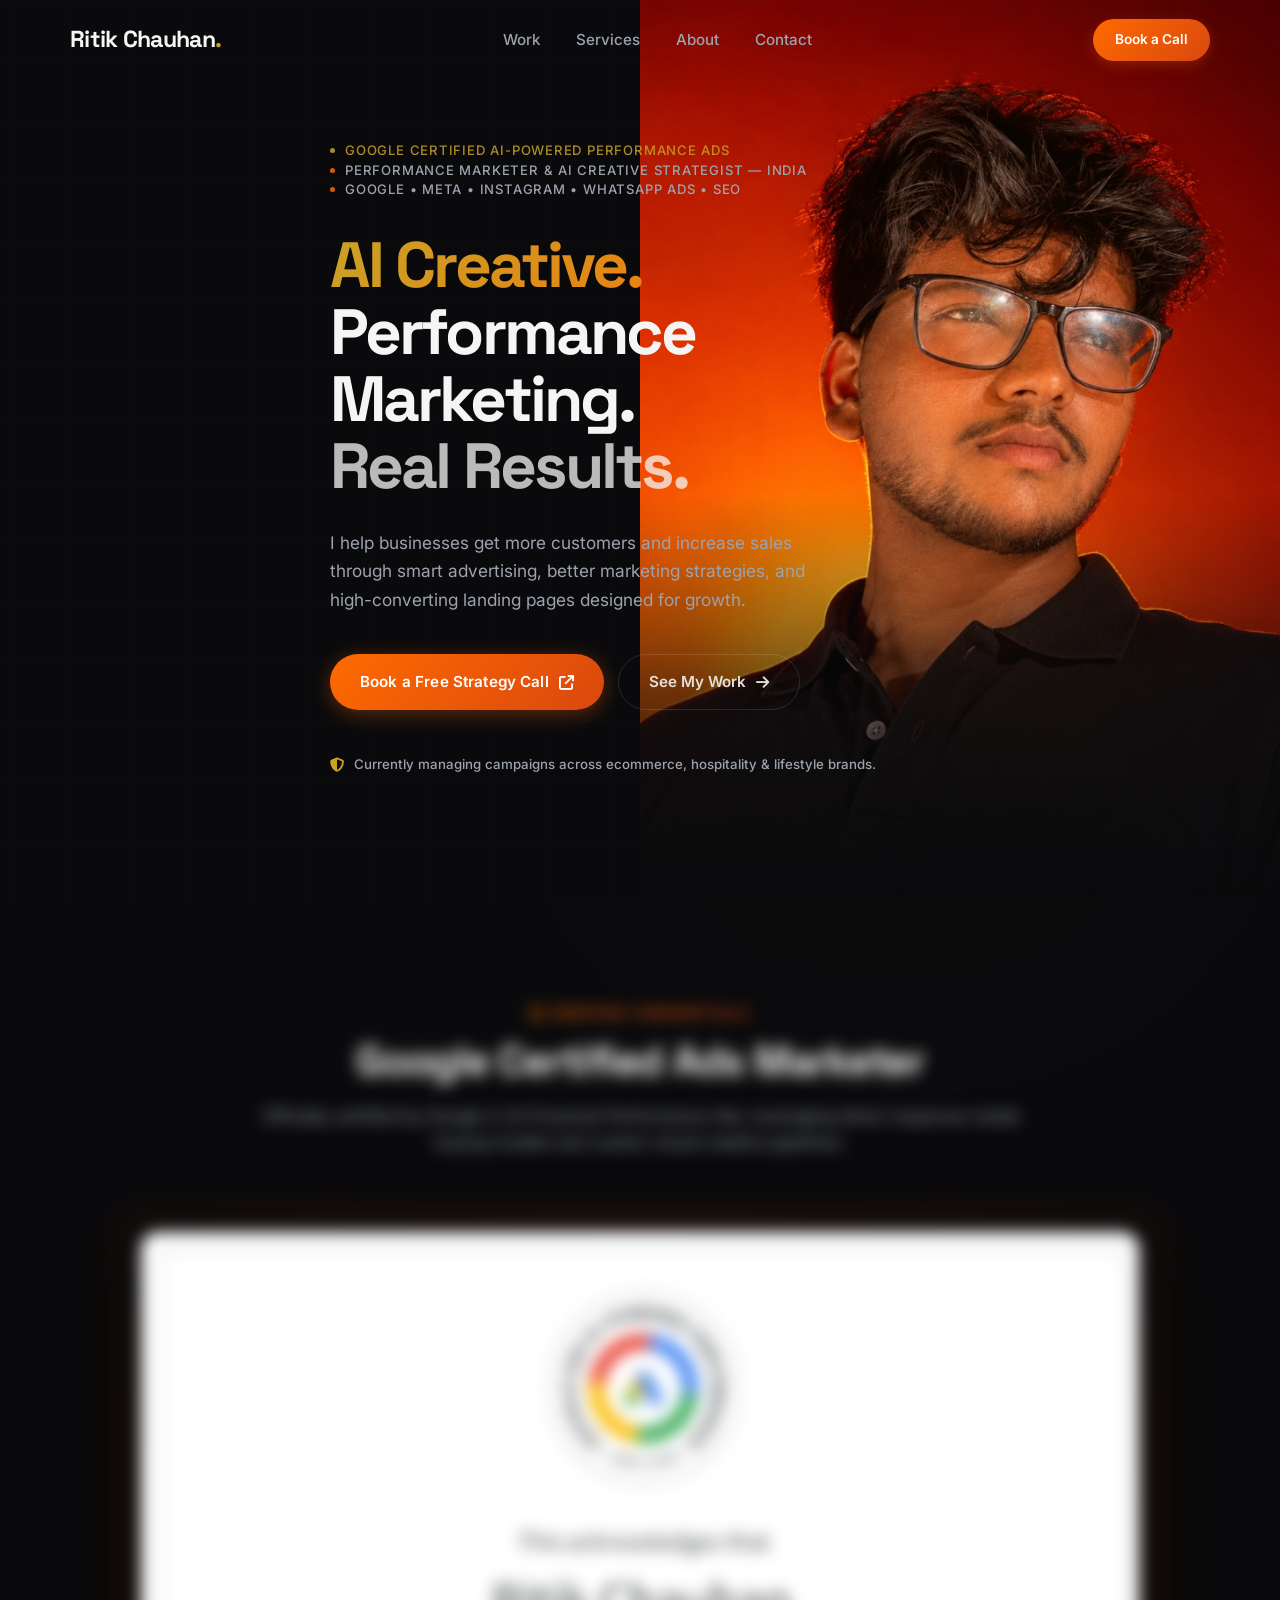
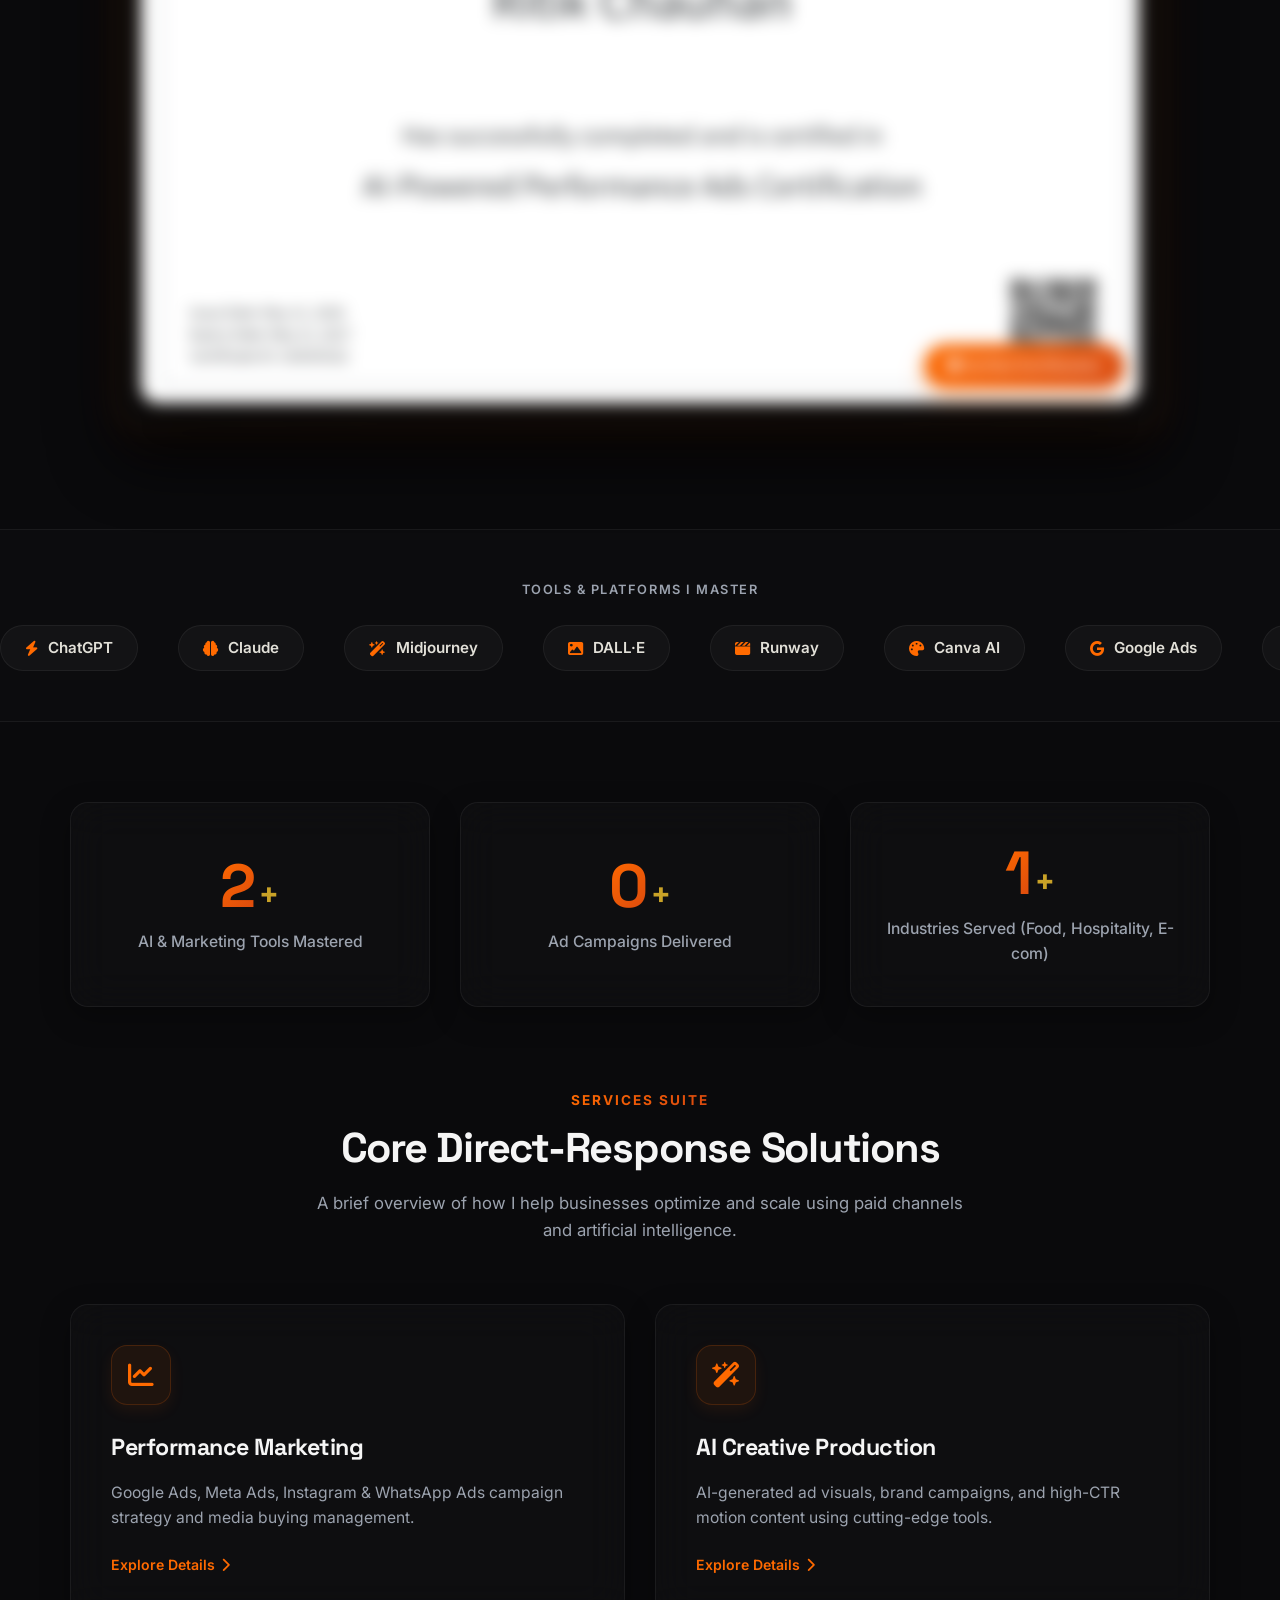
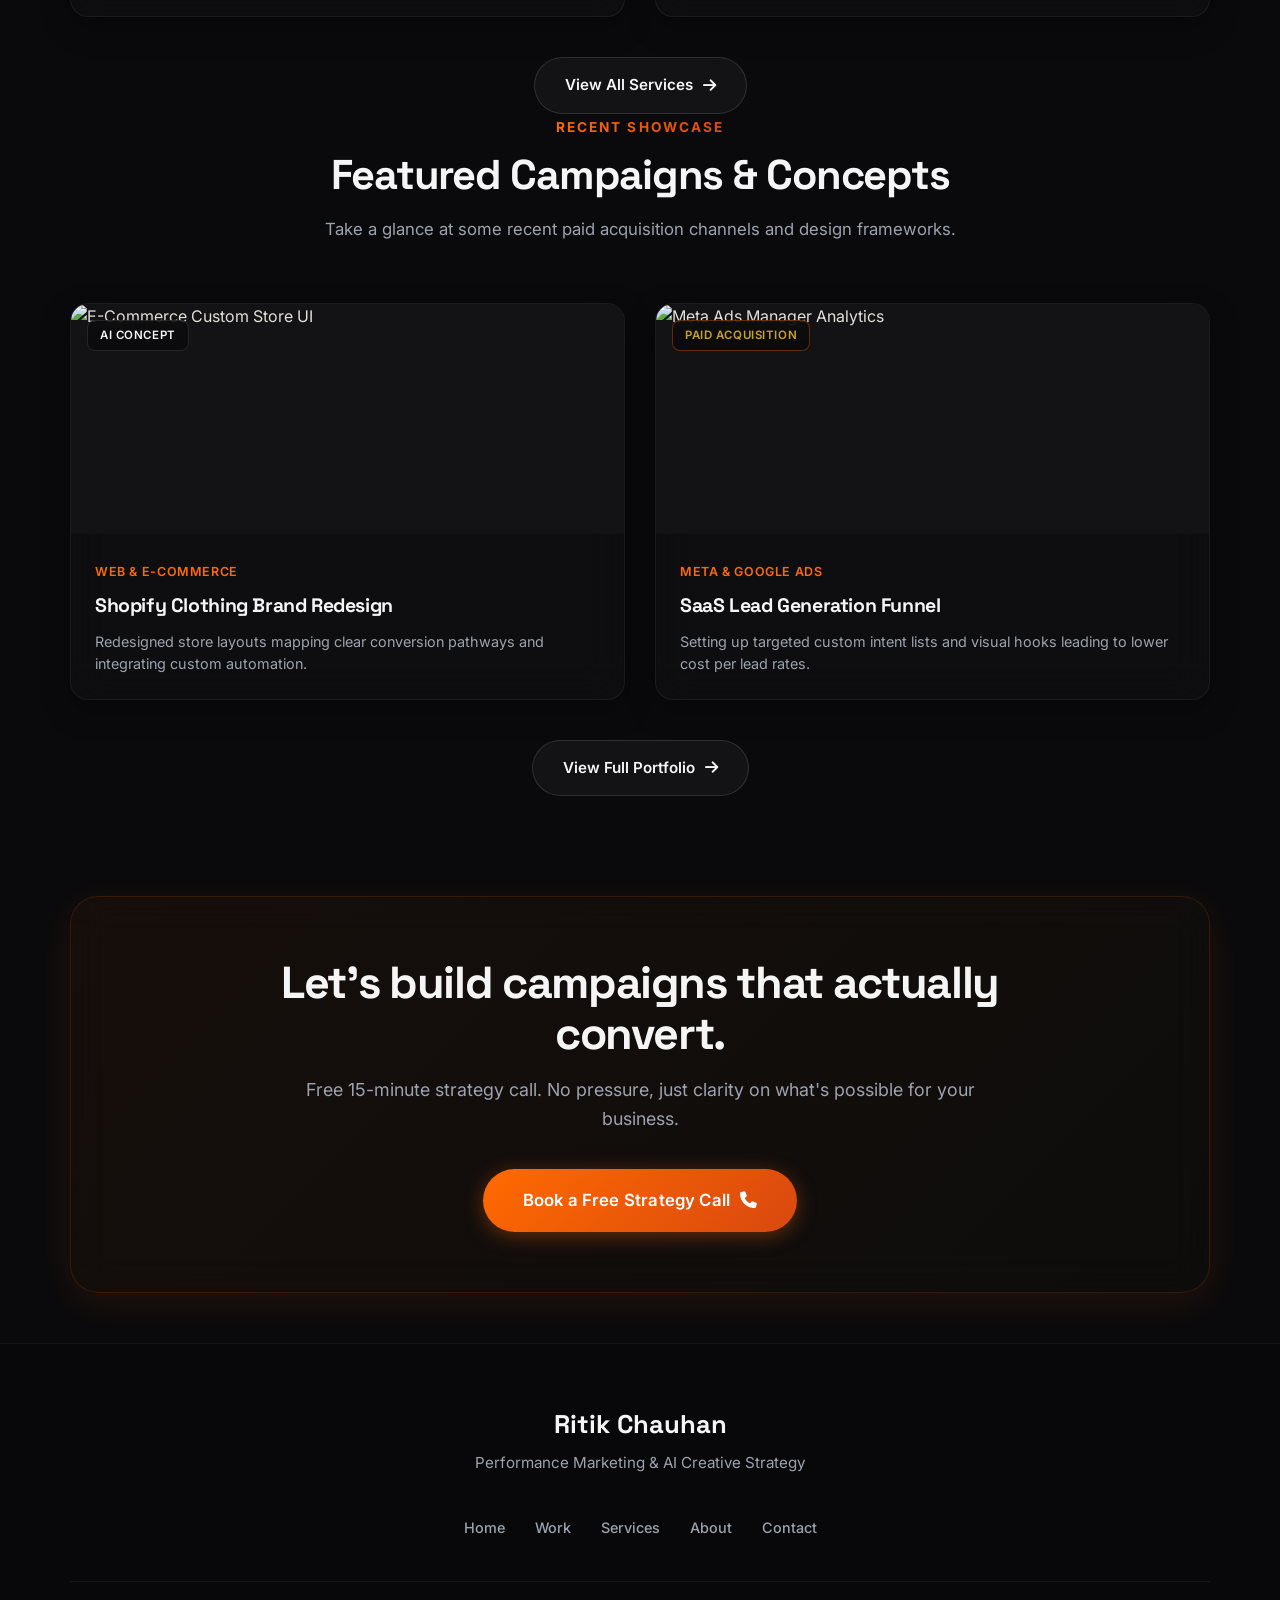
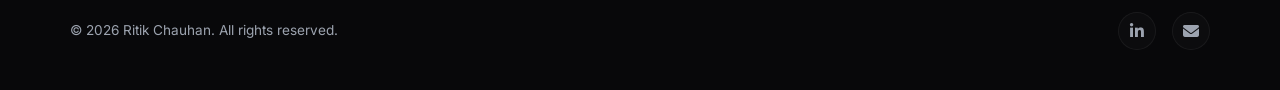
==== commit c30d8133: "potrait change.html" ====
--- a/index.html
+++ b/index.html
@@ -63,11 +63,11 @@
 
   <!-- Hero Section — Editorial Immersive -->
   <section id="hero" class="hero-section">
-    <!-- Editorial Portrait (absolutely positioned, right side, bleeds beyond content) -->
+    <!-- Editorial Portrait (absolutely positioned, left side, bleeds beyond content) -->
     <div class="hero-portrait-bg">
       <img src="portrait.jpg" alt="Ritik Chauhan - Performance Marketer & AI Creative Strategist" class="hero-portrait-img">
       <!-- Fade layers for immersive depth -->
-      <div class="hero-portrait-fade-left"></div>
+      <div class="hero-portrait-fade-right"></div>
       <div class="hero-portrait-fade-bottom"></div>
       <div class="hero-portrait-depth"></div>
     </div>
